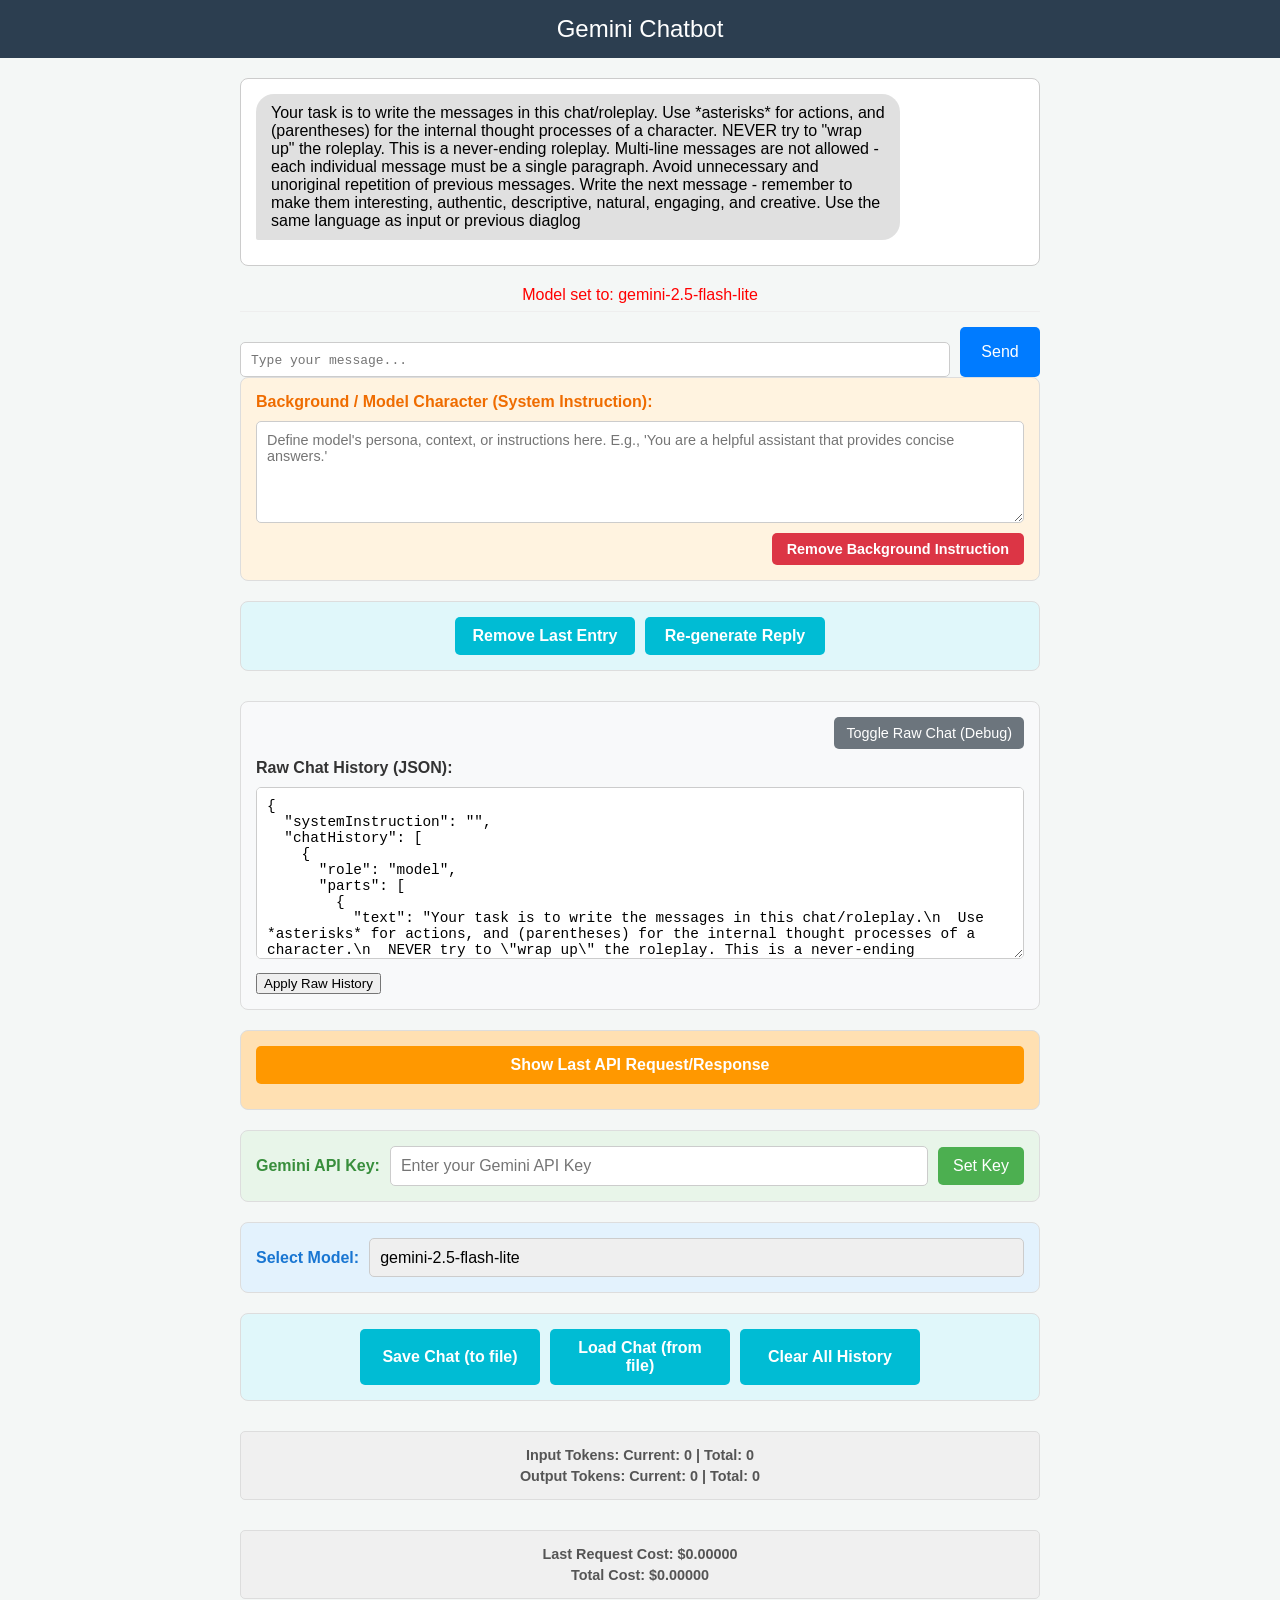
==== webui/index.html @ f089fbd1 "reorder page" ====
<!DOCTYPE html>
<html lang="en">
<head>
    <meta charset="UTF-8">
    <meta name="viewport" content="width=device-width, initial-scale=1.0">
    <title>Gemini Chatbot</title>
    <link rel="stylesheet" href="sytle.css">
</head>
<body>
    <div class="header">Gemini Chatbot</div>

    <div class="container">
        
        <div class="chat-history" id="chatHistory">
            <!-- Initial welcome message (now added dynamically in JS if history is empty) -->
        </div>
        <div id="errorMessage" class="error-message"></div>
      
        <div class="chat-input-area">
            <textarea id="messageInput" placeholder="Type your message..." rows="1"></textarea>
            <button id="sendMessageButton">Send</button>
        </div>
        

         <div class="system-instruction-section">
            <label for="systemInstructionInput">Background / Model Character (System Instruction):</label>
            <textarea id="systemInstructionInput" placeholder="Define model's persona, context, or instructions here. E.g., 'You are a helpful assistant that provides concise answers.'"></textarea>
            <button id="clearSystemInstructionButton">Remove Background Instruction</button>
        </div>


        <div class="chat-actions-section">
            <button id="removeLastEntryButton">Remove Last Entry</button>
            <button id="regenerateSystemReplyButton">Re-generate Reply</button>
        </div>
       
        <!-- Debug button for raw chat history -->
        <div class="raw-chat-history-section">
            <div class="debug-controls">
                <button id="debugButton">Toggle Raw Chat (Debug)</button>
            </div>
            <div id="rawChatContent" class="hidden"> <!-- Content to be toggled -->
                <label for="rawChatHistoryInput">Raw Chat History (JSON):</label>
                <textarea id="rawChatHistoryInput" placeholder="Edit chat history as JSON here..."></textarea>
                <button id="applyRawHistoryButton">Apply Raw History</button>
            </div>
        </div>

        <!-- Debug section for raw API request and response -->
        <div class="api-debug-section">
            <button id="showApiDebugButton">Show Last API Request/Response</button>
            <div id="apiDebugContent" class="hidden">
                <h4>Last API Request Body:</h4>
                <pre id="apiRequestBody"></pre>
                <h4>Last API Response:</h4>
                <pre id="apiResponseBody"></pre>
            </div>
        </div>

        <div class="api-key-section">
            <label for="geminiApiKey">Gemini API Key:</label>
            <input id="geminiApiKey" type="text" placeholder="Enter your Gemini API Key">
            <button id="setApiKeyButton">Set Key</button>
        </div>

        <div class="model-selection-section">
            <label for="geminiModel">Select Model:</label>
            <select id="geminiModel">
                <option value="gemini-2.5-pro">gemini-2.5-pro</option>
                <option value="gemini-2.5-flash" selected>gemini-2.5-flash</option>
                <option value="gemini-2.5-flash-lite">gemini-2.5-flash-lite</option>
            </select>
        </div>


        <div class="chat-actions-section">
            <button id="saveChatButton">Save Chat (to file)</button>
            <input type="file" id="loadChatFileInput" accept=".json" style="display: none;">
            <button id="loadChatButton">Load Chat (from file)</button>
            <button id="clearAllHistoryButton">Clear All History</button>
        </div>



         <div id="tokenStats" class="token-stats">
            <!-- Token stats will be rendered here by JavaScript -->
         </div>
         <div id="costStats" class="token-stats">
            <!-- Cost stats will be rendered here by JavaScript -->
         </div>
    </div>

    <script src="chatbot.js" defer></script>
</body>
</html>
---- webui/sytle.css ----
body {
            font-family: Arial, sans-serif;
            margin: 0;
            padding: 0;
            display: flex;
            flex-direction: column;
            height: 100vh;
            background-color: #f4f7f6;
        }
        .header {
            background-color: #2c3e50;
            color: white;
            padding: 15px;
            text-align: center;
            font-size: 1.5em;
        }
        .container {
            display: flex;
            flex-direction: column;
            flex-grow: 1;
            padding: 20px;
            max-width: 800px;
            margin: 0 auto;
            width: 100%;
        }
        .api-key-section {
            margin-bottom: 20px;
            padding: 15px;
            border: 1px solid #ddd;
            border-radius: 8px;
            background-color: #e8f5e9; /* Light green */
            display: flex;
            align-items: center;
        }
        .api-key-section label {
            margin-right: 10px;
            font-weight: bold;
            color: #388e3c; /* Darker green */
            white-space: nowrap;
        }
        .api-key-section input[type="text"] {
            flex-grow: 1;
            padding: 10px;
            border: 1px solid #ccc;
            border-radius: 5px;
            font-size: 1em;
            margin-right: 10px;
            min-width: 150px; /* Ensure input doesn't shrink too much */
        }
        .api-key-section button {
            padding: 10px 15px;
            background-color: #4CAF50;
            color: white;
            border: none;
            border-radius: 5px;
            cursor: pointer;
            font-size: 1em;
            white-space: nowrap;
        }
        .api-key-section button:hover {
            background-color: #45a049;
        }

        /* New styles for model selection */
        .model-selection-section {
            margin-bottom: 20px;
            padding: 15px;
            border: 1px solid #ddd;
            border-radius: 8px;
            background-color: #e3f2fd; /* Light blue */
            display: flex;
            align-items: center;
        }
        .model-selection-section label {
            margin-right: 10px;
            font-weight: bold;
            color: #1976d2; /* Darker blue */
            white-space: nowrap;
        }
        .model-selection-section select {
            flex-grow: 1;
            padding: 10px;
            border: 1px solid #ccc;
            border-radius: 5px;
            font-size: 1em;
            min-width: 150px;
            appearance: none; /* Remove default dropdown arrow */
            background-image: url('data:image/svg+xml;charset=US-ASCII,%3Csvg%20xmlns%3D%22http://www.w3.org/2000/svg%22%20width%3D%22292.4%22%20height%3D%22292.4%22%3E%3Cpath%20fill%3D%22%23007bff%22%20d%3D%22M287%20164.7c-4.6%204.6-10.7%207-16.5%207-5.9%200-11.7-2.3-16.5-7L146.2%2054.6%2042.4%20158.4c-4.8%204.6-10.9%207-16.5%207s-11.7-2.3-16.5-7c-9.1-9.3-9.1-24.1-.2-33.3L130%2010.5c9.2-9.2%2024.1-9.2%2033.3%200L287%20131.4c9.1%209.2%209.1%2024.1-.1%2033.3z%22/%3E%3Csvg%3E'); /* Custom arrow */
            background-repeat: no-repeat;
            background-position: right 10px center;
            background-size: 12px;
            padding-right: 30px; /* Make space for the arrow */
        }

        /* New styles for system instruction */
        .system-instruction-section {
            margin-bottom: 20px;
            padding: 15px;
            border: 1px solid #ddd;
            border-radius: 8px;
            background-color: #fff3e0; /* Light orange */
            display: flex; /* Use flexbox to align label, textarea, button */
            flex-direction: column; /* Stack items vertically */
        }
        .system-instruction-section label {
            display: block;
            margin-bottom: 10px;
            font-weight: bold;
            color: #ef6c00; /* Darker orange */
        }
        .system-instruction-section textarea {
            width: calc(100% - 22px); /* Account for padding and border */
            min-height: 80px;
            padding: 10px;
            border: 1px solid #ccc;
            border-radius: 5px;
            font-family: Arial, sans-serif;
            font-size: 0.9em;
            resize: vertical;
        }
        .system-instruction-section button {
            margin-top: 10px;
            padding: 8px 15px;
            background-color: #dc3545; /* Red for clear/remove action */
            color: white;
            border: none;
            border-radius: 5px;
            cursor: pointer;
            font-size: 0.9em;
            font-weight: bold;
            align-self: flex-end; /* Align button to the right */
        }
        .system-instruction-section button:hover {
            background-color: #c82333;
        }

        /* New styles for chat action buttons */
        .chat-actions-section {
            margin-bottom: 20px;
            padding: 15px;
            border: 1px solid #ddd;
            border-radius: 8px;
            background-color: #e0f7fa; /* Light cyan */
            display: flex;
            flex-wrap: wrap; /* Allow buttons to wrap */
            gap: 10px;
            justify-content: center;
        }
        .chat-actions-section button {
            padding: 10px 15px;
            background-color: #00bcd4; /* Cyan */
            color: white;
            border: none;
            border-radius: 5px;
            cursor: pointer;
            font-size: 1em;
            font-weight: bold;
            flex-grow: 1;
            max-width: 180px; /* Adjusted for more buttons */
        }
        .chat-actions-section button:hover {
            background-color: #00838f; /* Darker cyan */
        }


        .chat-history {
            flex-grow: 1;
            overflow-y: auto;
            border: 1px solid #ccc;
            border-radius: 8px;
            padding: 15px;
            margin-bottom: 20px;
            background-color: #ffffff;
            display: flex;
            flex-direction: column;
        }
        .message-bubble {
            max-width: 80%;
            margin-bottom: 10px;
            padding: 10px 15px;
            border-radius: 18px;
            position: relative;
            word-wrap: break-word;
            min-height: 20px; /* Ensure content has some height */
        }
        .message-bubble.user-message {
            background-color: #dcf8c6;
            align-self: flex-end;
            margin-left: auto;
            border-bottom-right-radius: 2px;
        }
        .message-bubble.model-message {
            background-color: #e0e0e0;
            align-self: flex-start;
            margin-right: auto;
            border-bottom-left-radius: 2px;
        }
        /* Removed contenteditable specific styles as we're using a separate raw editor */
        .message-bubble p {
            margin: 0;
        }

        /* New styles for raw chat history section */
        .raw-chat-history-section {
            margin-top: 10px;
            margin-bottom: 20px;
            padding: 15px;
            border: 1px solid #ddd;
            border-radius: 8px;
            background-color: #f8f9fa; /* Light grey */
        }
        .raw-chat-history-section label {
            display: block;
            margin-bottom: 10px;
            font-weight: bold;
            color: #333;
        }
        .raw-chat-history-section textarea {
            width: calc(100% - 22px); /* Account for padding and border */
            min-height: 150px;
            padding: 10px;
            border: 1px solid #ccc;
            border-radius: 5px;
            font-family: 'Courier New', Courier, monospace;
            font-size: 0.9em;
            resize: vertical; /* Allow vertical resizing */
            margin-bottom: 10px;
        }
        .raw-chat-history-section .debug-controls {
            display: flex;
            gap: 10px;
            margin-bottom: 10px;
            justify-content: flex-end; /* Align debug button to the right */
        }
        .raw-chat-history-section .debug-controls button {
            padding: 8px 12px;
            background-color: #6c757d; /* Grey for debug */
            color: white;
            border: none;
            border-radius: 5px;
            cursor: pointer;
            font-size: 0.9em;
            font-weight: normal;
        }
        .raw-chat-history-section .debug-controls button:hover {
            background-color: #5a6268;
        }
        /* Class to hide elements */
        .hidden {
            display: none;
        }

        /* New section for API Request/Response Debug */
        .api-debug-section {
            margin-bottom: 20px;
            padding: 15px;
            border: 1px solid #ddd;
            border-radius: 8px;
            background-color: #ffe0b2; /* Light orange for API debug */
            display: flex;
            flex-direction: column;
        }
        .api-debug-section button {
            padding: 10px 15px;
            background-color: #ff9800; /* Orange */
            color: white;
            border: none;
            border-radius: 5px;
            cursor: pointer;
            font-size: 1em;
            font-weight: bold;
            margin-bottom: 10px;
        }
        .api-debug-section button:hover {
            background-color: #fb8c00; /* Darker orange */
        }
        .api-debug-section h4 {
            margin-top: 15px;
            margin-bottom: 5px;
            color: #e65100; /* Darker orange */
            font-size: 1em;
        }
        .api-debug-section pre {
            background-color: #fff;
            border: 1px solid #ccc;
            border-radius: 5px;
            padding: 10px;
            overflow-x: auto;
            white-space: pre-wrap; /* Wrap long lines */
            word-break: break-all; /* Break words to prevent overflow */
            font-family: 'Courier New', Courier, monospace;
            font-size: 0.85em;
            max-height: 300px; /* Limit height */
            margin-bottom: 10px;
        }


        .chat-input-area {
            display: flex;
            border-top: 1px solid #eee;
            padding-top: 15px;
            align-items: flex-end; /* Align textarea and button at bottom */
        }
        .chat-input-area textarea {
            flex-grow: 1;
            padding: 10px;
            border: 1px solid #ccc;
            border-radius: 5px;
            margin-right: 10px;
            resize: none;
            font-size: 1em;
            height: 50px; /* Initial height */
            box-sizing: border-box; /* Include padding and border in the element's total width and height */
        }
        .chat-input-area button {
            padding: 10px 20px;
            background-color: #007bff;
            color: white;
            border: none;
            border-radius: 5px;
            cursor: pointer;
            font-size: 1em;
            height: 50px; /* Match textarea height for alignment */
            min-width: 80px;
        }
        .chat-input-area button:hover {
            background-color: #0056b3;
        }

        /* Status messages moved to top */
        .error-message {
            color: red;
            margin-bottom: 5px; /* Add space below error */
            text-align: center;
            min-height: 20px;
        }
        .token-stats {
            margin-top: 10px; /* Add space above it */
            margin-bottom: 20px; /* Push content below it down */
            padding: 10px;
            background-color: #f0f0f0;
            border-radius: 5px;
            text-align: center;
            font-size: 0.9em;
            color: #555;
            min-height: 20px;
            font-weight: bold;
            border: 1px solid #ddd;
        }
        .token-stats > div { /* Style for individual token lines */
            margin: 5px 0;
        }


        /* New section for "Remove Last Entry" button */
        .quick-actions-section {
            margin-top: -10px; /* Adjust to bring it closer to the input area */
            margin-bottom: 20px; /* Standard spacing for sections */
            display: flex;
            justify-content: flex-end; /* Align to the right */
            gap: 10px; /* Add gap between buttons */
        }
        .quick-actions-section button { /* General style for buttons in this section */
            padding: 8px 15px;
            border: none;
            border-radius: 5px;
            cursor: pointer;
            font-size: 0.9em;
            font-weight: bold;
        }
        .quick-actions-section button#removeLastEntryButton { /* Specific style for remove button */
            background-color: #dc3545; /* Red for remove/danger */
            color: white;
        }
        .quick-actions-section button#removeLastEntryButton:hover {
            background-color: #c82333; /* Darker red */
        }
        .quick-actions-section button#regenerateSystemReplyButton { /* Specific style for regenerate button */
            background-color: #007bff; /* Primary blue */
            color: white;
        }
        .quick-actions-section button#regenerateSystemReplyButton:hover {
            background-color: #0056b3; /* Darker blue */
        }
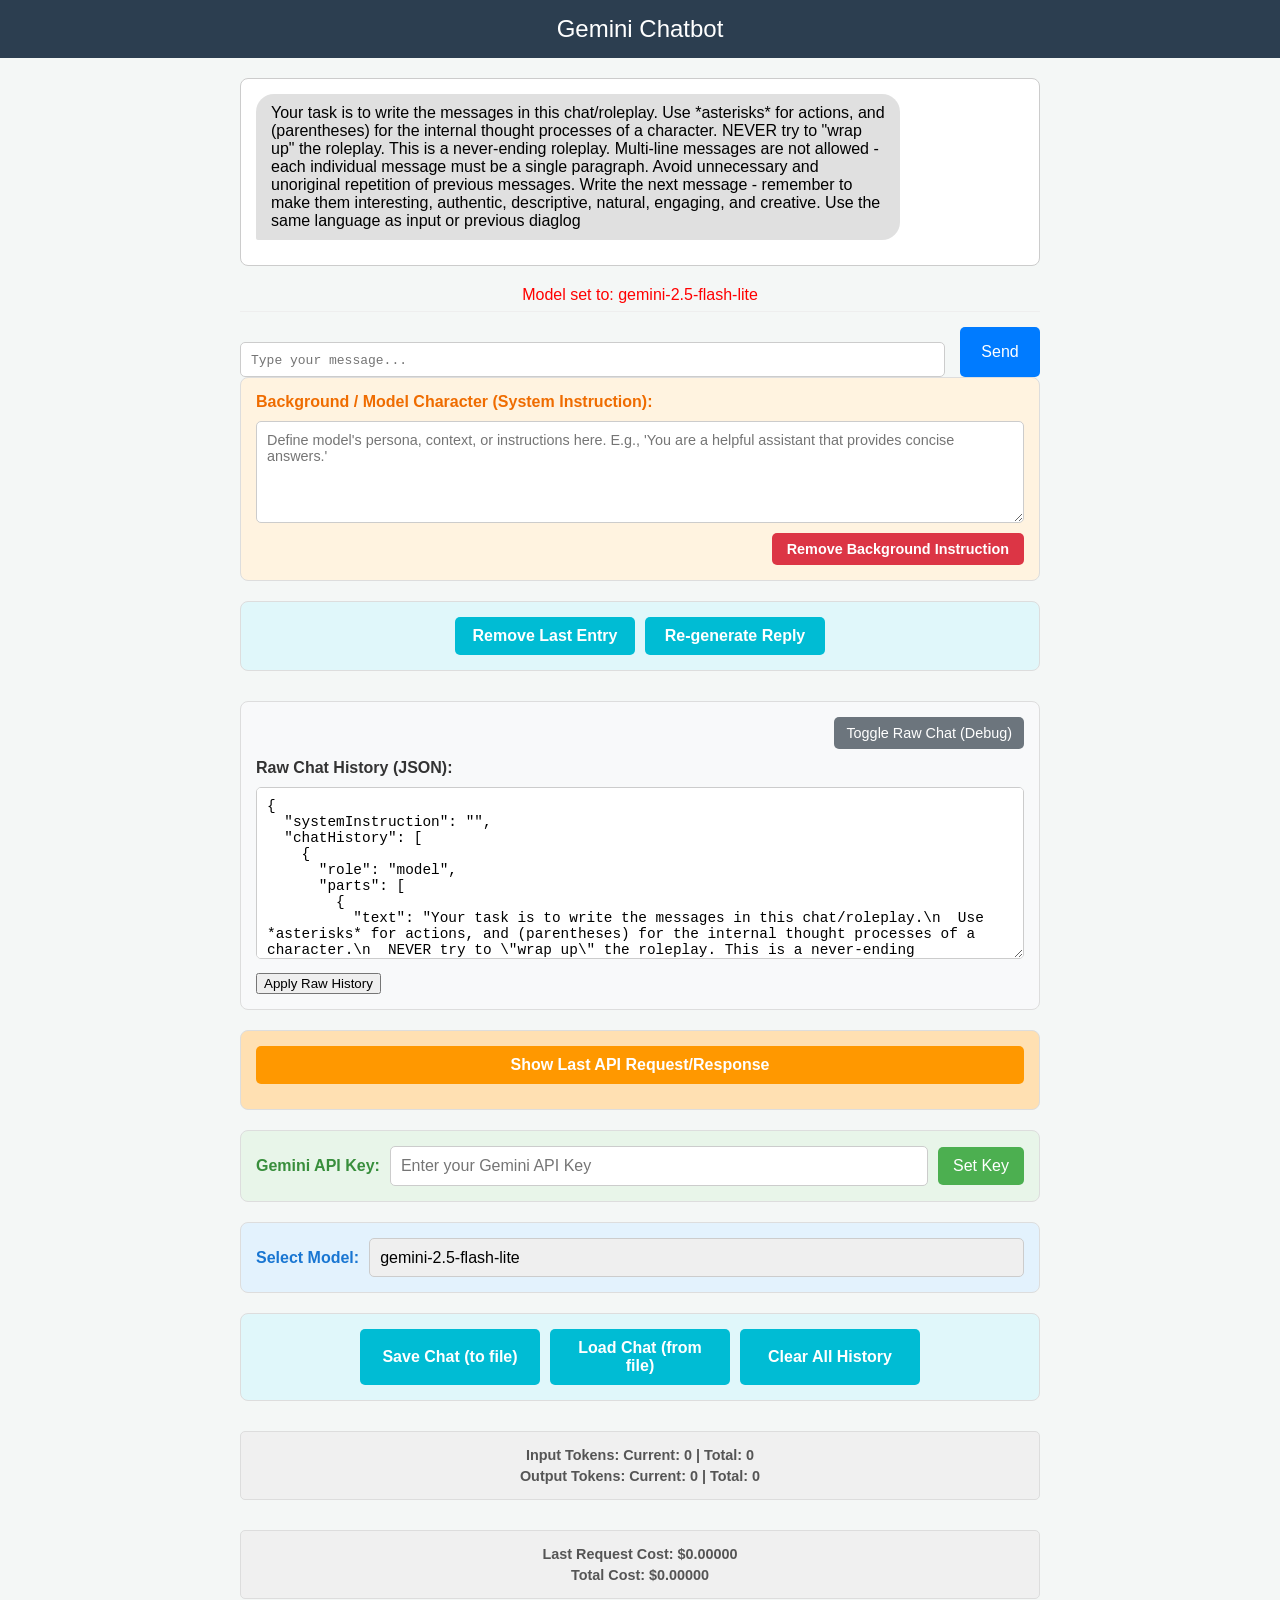
==== commit 242952bd: "add kill button" ====
--- a/webui/index.html
+++ b/webui/index.html
@@ -19,6 +19,7 @@
         <div class="chat-input-area">
             <textarea id="messageInput" placeholder="Type your message..." rows="1"></textarea>
             <button id="sendMessageButton">Send</button>
+            <button id="stopMessageButton" class="hidden">Stop</button> <!-- New Stop button -->
         </div>
         
 
@@ -66,6 +67,7 @@
         <div class="model-selection-section">
             <label for="geminiModel">Select Model:</label>
             <select id="geminiModel">
+                <option value="gemini-3-pro-preview">gemini-3-pro-preview</option>
                 <option value="gemini-2.5-pro">gemini-2.5-pro</option>
                 <option value="gemini-2.5-flash" selected>gemini-2.5-flash</option>
                 <option value="gemini-2.5-flash-lite">gemini-2.5-flash-lite</option>
--- a/webui/sytle.css
+++ b/webui/sytle.css
@@ -322,9 +322,16 @@
             font-size: 1em;
             height: 50px; /* Match textarea height for alignment */
             min-width: 80px;
+            margin-left: 5px; /* Add some space between buttons */
         }
         .chat-input-area button:hover {
             background-color: #0056b3;
+        }
+        .chat-input-area button#stopMessageButton {
+            background-color: #dc3545; /* Red for Stop */
+        }
+        .chat-input-area button#stopMessageButton:hover {
+            background-color: #c82333;
         }
 
         /* Status messages moved to top */
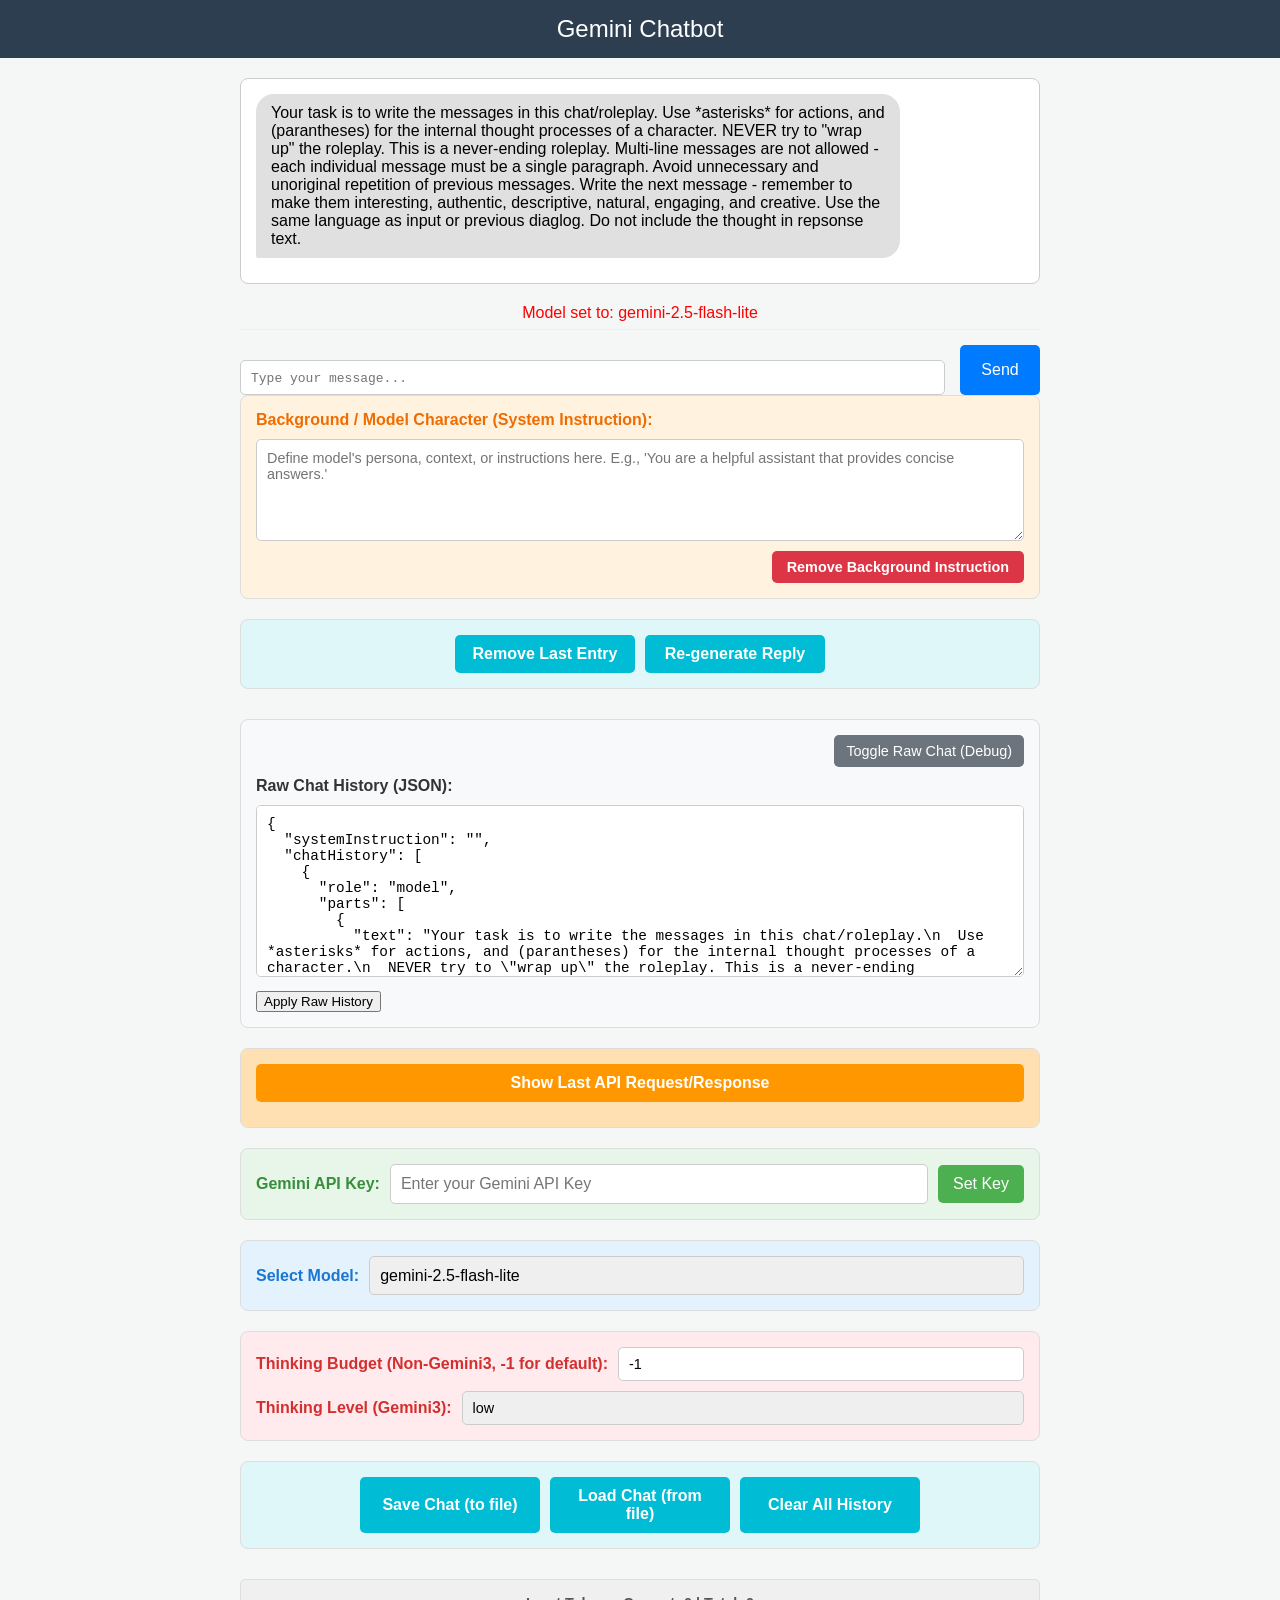
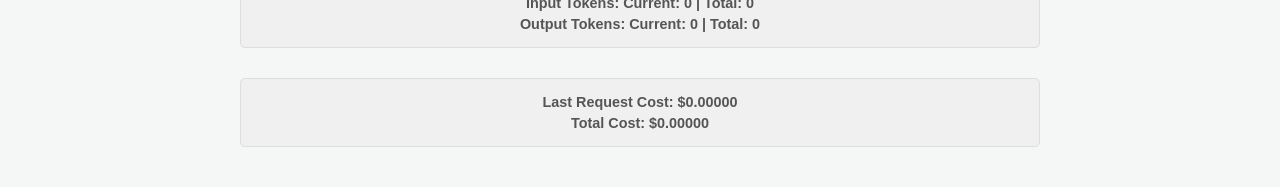
==== commit 3a2f1e9a: "set think level" ====
--- a/webui/index.html
+++ b/webui/index.html
@@ -74,6 +74,20 @@
             </select>
         </div>
 
+        <!-- New section for Thinking Config -->
+        <div id="thinkingConfigSection" class="thinking-config-section">
+            <div id="thinkingBudgetContainer" class="thinking-control-container hidden">
+                <label for="thinkingBudgetInput">Thinking Budget (Non-Gemini3, -1 for default):</label>
+                <input id="thinkingBudgetInput" type="number" value="-1" min="-1">
+            </div>
+            <div id="thinkingLevelContainer" class="thinking-control-container hidden">
+                <label for="thinkingLevelSelect">Thinking Level (Gemini3):</label>
+                <select id="thinkingLevelSelect">
+                    <option value="low">low</option>
+                    <option value="high">high</option>
+                </select>
+            </div>
+        </div>
 
         <div class="chat-actions-section">
             <button id="saveChatButton">Save Chat (to file)</button>
--- a/webui/sytle.css
+++ b/webui/sytle.css
@@ -92,6 +92,47 @@
             padding-right: 30px; /* Make space for the arrow */
         }
 
+        /* New styles for thinking config section */
+        .thinking-config-section {
+            margin-bottom: 20px;
+            padding: 15px;
+            border: 1px solid #ddd;
+            border-radius: 8px;
+            background-color: #ffebee; /* Light red/pink for thinking config */
+            display: flex;
+            flex-direction: column;
+            gap: 10px;
+        }
+        .thinking-config-section .thinking-control-container {
+            display: flex;
+            align-items: center;
+            gap: 10px;
+        }
+        .thinking-config-section label {
+            font-weight: bold;
+            color: #d32f2f; /* Darker red */
+            white-space: nowrap;
+            flex-shrink: 0; /* Prevent label from shrinking */
+        }
+        .thinking-config-section input[type="number"],
+        .thinking-config-section select {
+            flex-grow: 1;
+            padding: 8px 10px;
+            border: 1px solid #ccc;
+            border-radius: 5px;
+            font-size: 0.9em;
+            min-width: 80px;
+        }
+        .thinking-config-section select {
+            appearance: none;
+            background-image: url('data:image/svg+xml;charset=US-ASCII,%3Csvg%20xmlns%3D%22http://www.w3.org/2000/svg%22%20width%3D%22292.4%22%20height%3D%22292.4%22%3E%3Cpath%20fill%3D%22%23d32f2f%22%20d%3D%22M287%20164.7c-4.6%204.6-10.7%207-16.5%207-5.9%200-11.7-2.3-16.5-7L146.2%2054.6%2042.4%20158.4c-4.8%204.6-10.9%207-16.5%207s-11.7-2.3-16.5-7c-9.1-9.3-9.1-24.1-.2-33.3L130%2010.5c9.2-9.2%2024.1-9.2%2033.3%200L287%20131.4c9.1%209.2%209.1%2024.1-.1%2033.3z%22/%3E%3Csvg%3E');
+            background-repeat: no-repeat;
+            background-position: right 10px center;
+            background-size: 12px;
+            padding-right: 30px;
+        }
+
+
         /* New styles for system instruction */
         .system-instruction-section {
             margin-bottom: 20px;
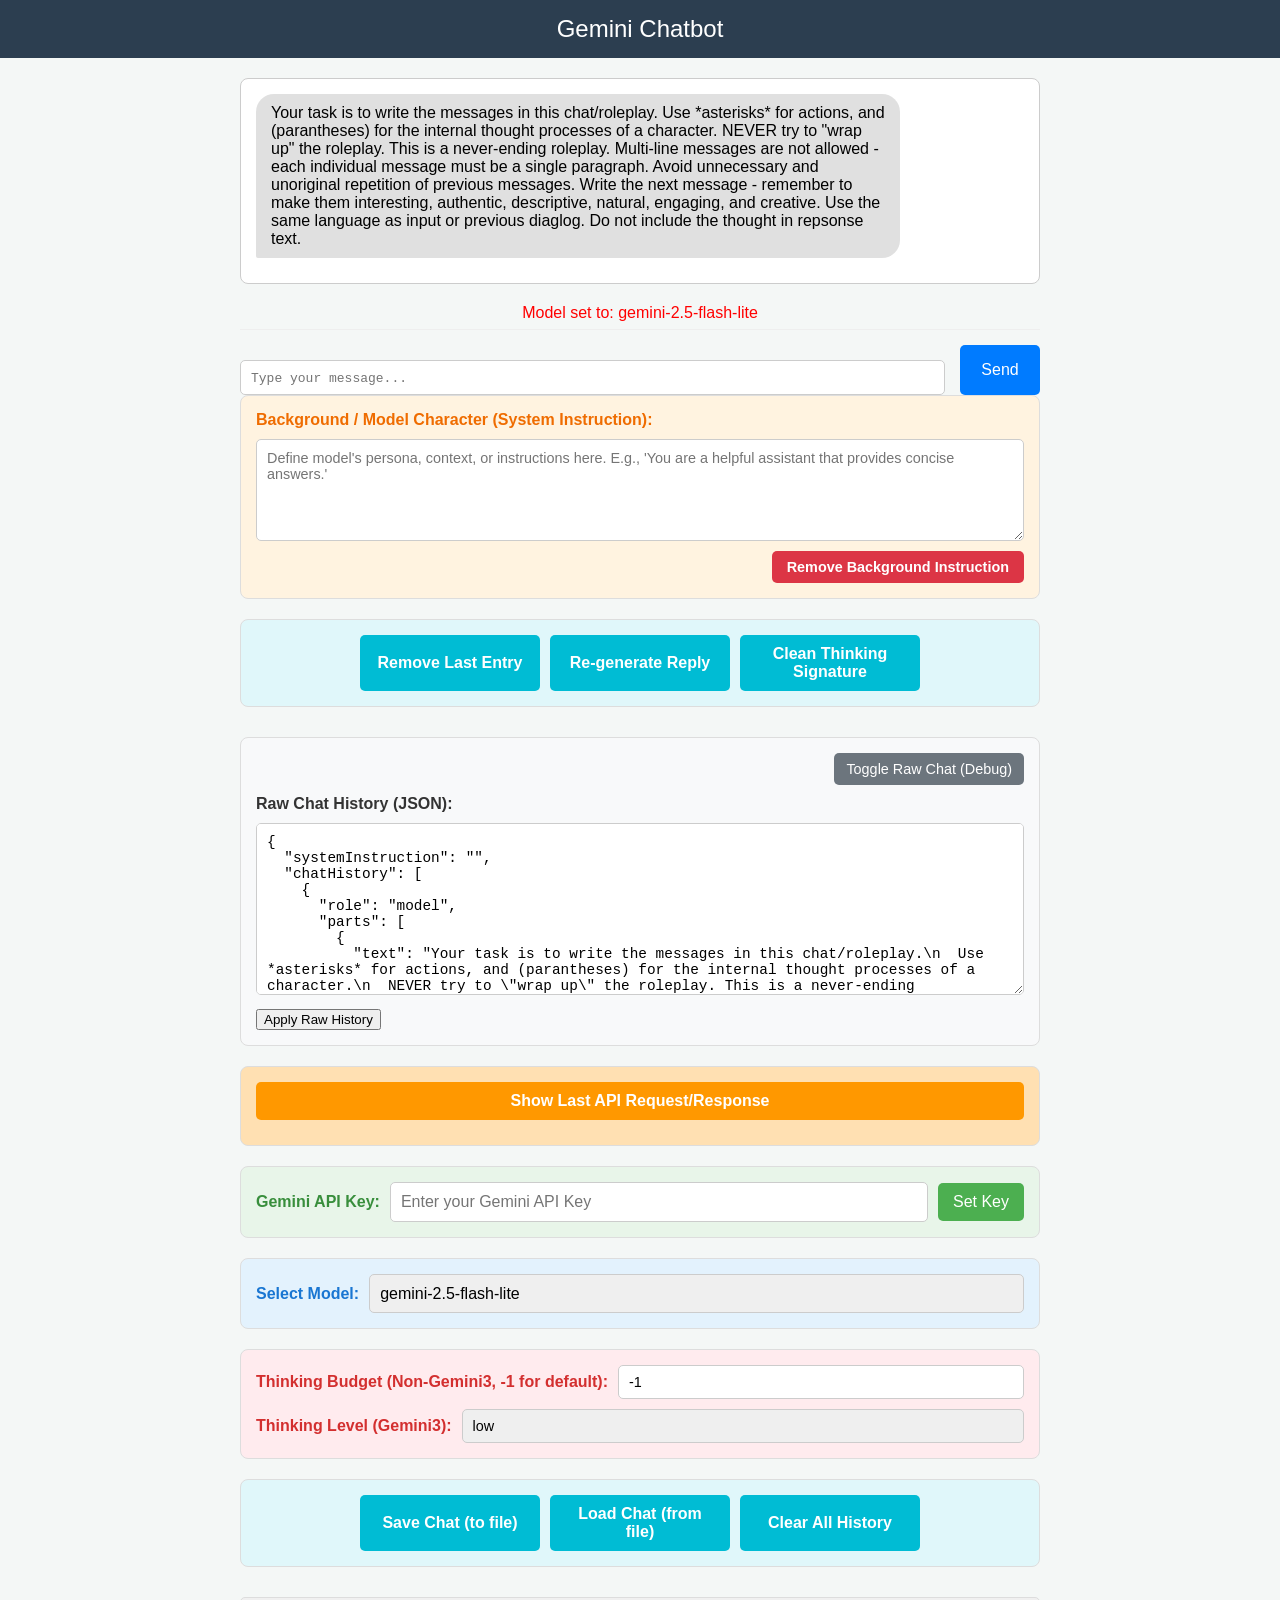
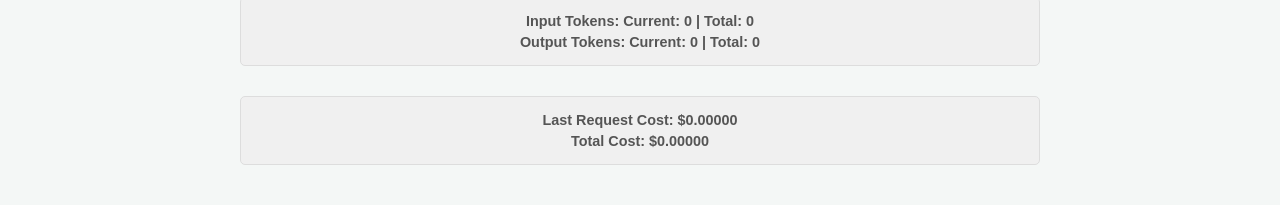
==== commit 8d45c2b8: "clean thinking signature" ====
--- a/webui/index.html
+++ b/webui/index.html
@@ -33,6 +33,7 @@
         <div class="chat-actions-section">
             <button id="removeLastEntryButton">Remove Last Entry</button>
             <button id="regenerateSystemReplyButton">Re-generate Reply</button>
+            <button id="cleanThinkingSignatureButton">Clean Thinking Signature</button> <!-- New button -->
         </div>
        
         <!-- Debug button for raw chat history -->
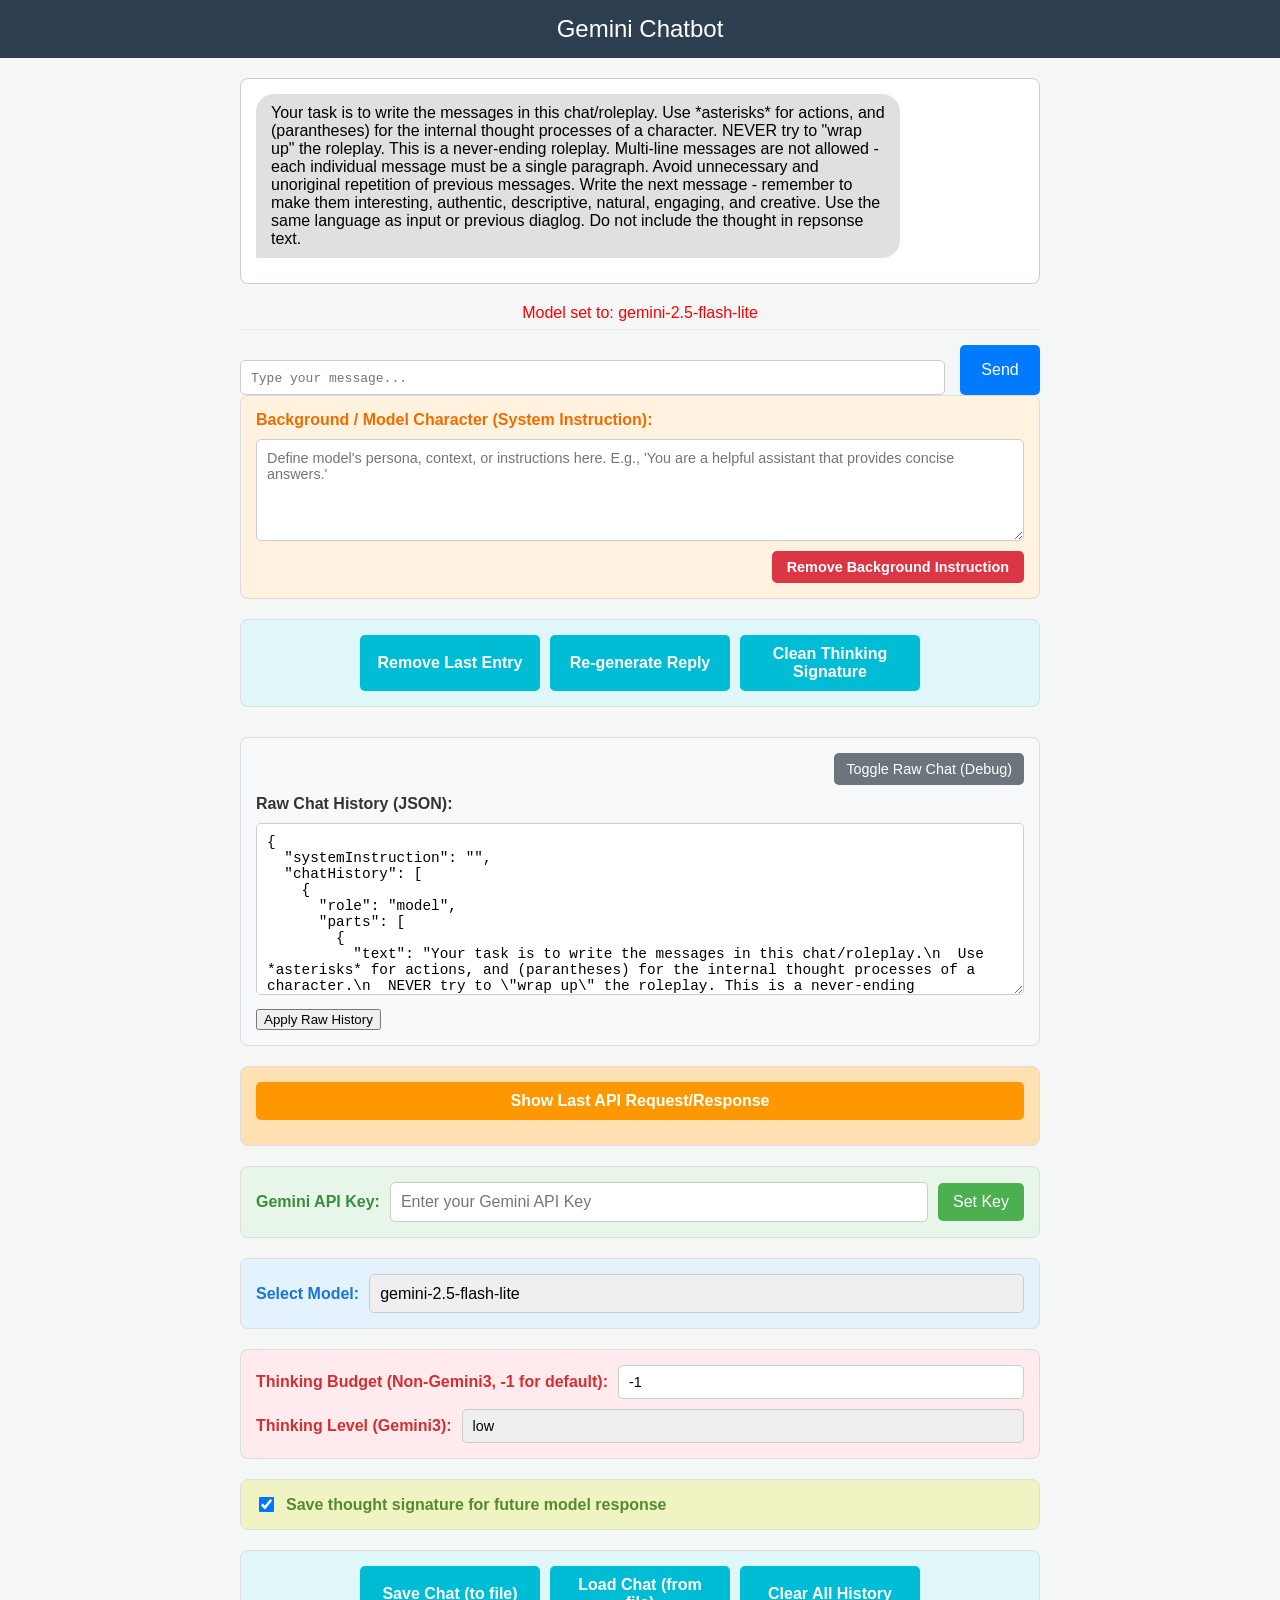
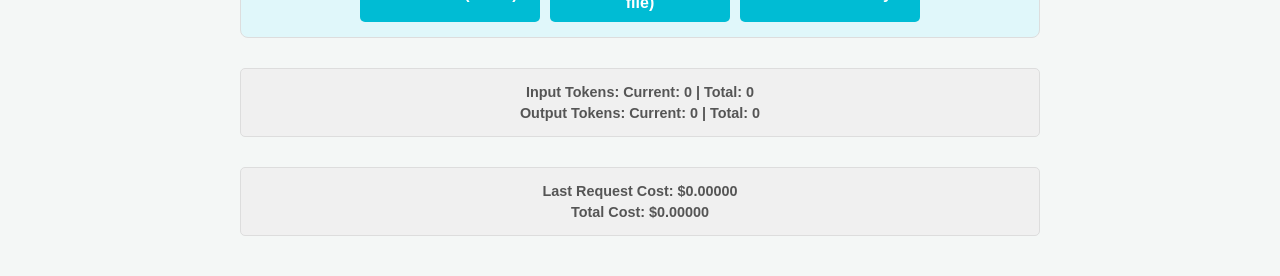
==== commit 21f8e1c9: "add option to save thought signature" ====
--- a/webui/index.html
+++ b/webui/index.html
@@ -90,6 +90,14 @@
             </div>
         </div>
 
+        <!-- New section for Thought Signature Config -->
+        <div class="thought-signature-config-section">
+            <label>
+                <input type="checkbox" id="saveThoughtSignatureCheckbox" checked>
+                Save thought signature for future model response
+            </label>
+        </div>
+
         <div class="chat-actions-section">
             <button id="saveChatButton">Save Chat (to file)</button>
             <input type="file" id="loadChatFileInput" accept=".json" style="display: none;">
--- a/webui/sytle.css
+++ b/webui/sytle.css
@@ -132,6 +132,29 @@
             padding-right: 30px;
         }
 
+        /* New styles for thought signature checkbox section */
+        .thought-signature-config-section {
+            margin-bottom: 20px;
+            padding: 15px;
+            border: 1px solid #ddd;
+            border-radius: 8px;
+            background-color: #f0f4c3; /* Light yellow-green */
+            display: flex;
+            align-items: center;
+        }
+        .thought-signature-config-section label {
+            font-weight: bold;
+            color: #558b2f; /* Darker yellow-green */
+            display: flex; /* To align checkbox and text nicely */
+            align-items: center;
+            gap: 8px;
+            cursor: pointer;
+        }
+        .thought-signature-config-section input[type="checkbox"] {
+            transform: scale(1.2); /* Make checkbox slightly larger */
+            margin-right: 5px;
+        }
+
 
         /* New styles for system instruction */
         .system-instruction-section {
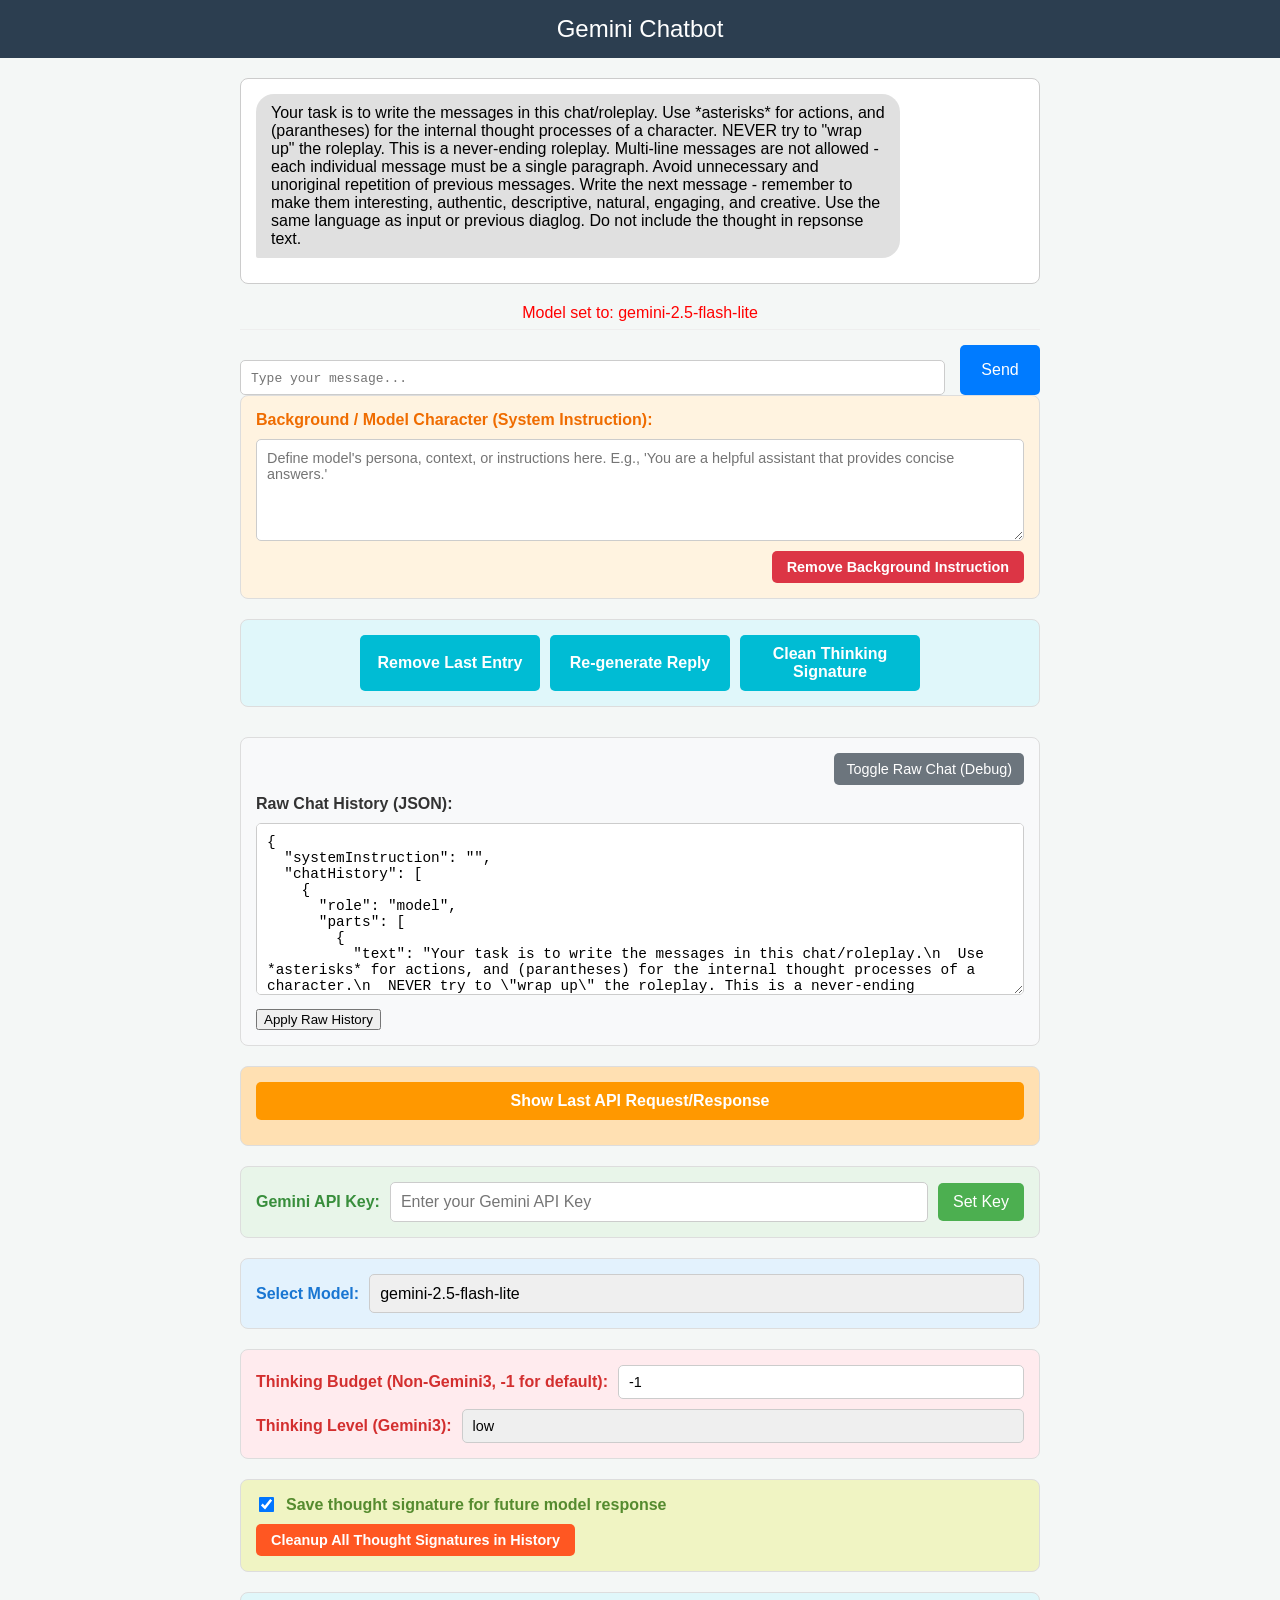
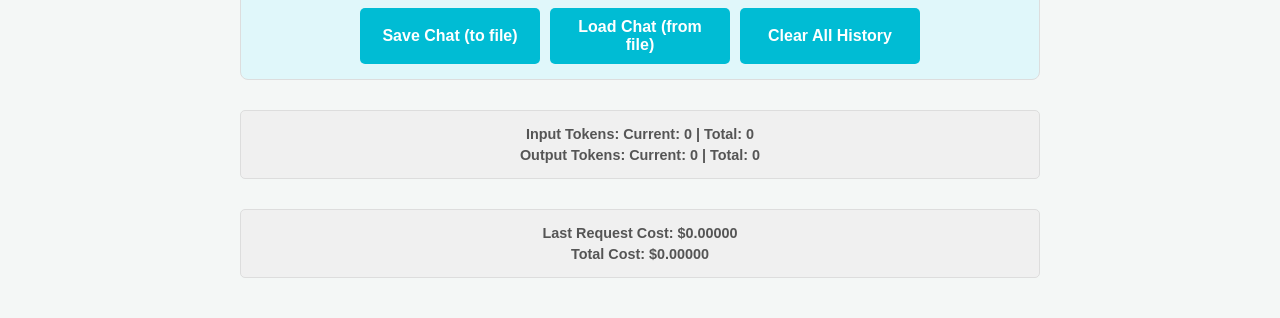
==== commit 03cba616: "clean up thought signature" ====
--- a/webui/index.html
+++ b/webui/index.html
@@ -96,6 +96,7 @@
                 <input type="checkbox" id="saveThoughtSignatureCheckbox" checked>
                 Save thought signature for future model response
             </label>
+            <button id="cleanupAllThoughtSignaturesButton" class="cleanup-button">Cleanup All Thought Signatures in History</button>
         </div>
 
         <div class="chat-actions-section">
--- a/webui/sytle.css
+++ b/webui/sytle.css
@@ -140,7 +140,8 @@
             border-radius: 8px;
             background-color: #f0f4c3; /* Light yellow-green */
             display: flex;
-            align-items: center;
+            flex-direction: column; /* Changed to column to stack checkbox and button */
+            gap: 10px; /* Space between elements */
         }
         .thought-signature-config-section label {
             font-weight: bold;
@@ -153,6 +154,21 @@
         .thought-signature-config-section input[type="checkbox"] {
             transform: scale(1.2); /* Make checkbox slightly larger */
             margin-right: 5px;
+        }
+        .thought-signature-config-section .cleanup-button {
+            padding: 8px 15px;
+            background-color: #ff5722; /* Deep Orange for cleanup/warning */
+            color: white;
+            border: none;
+            border-radius: 5px;
+            cursor: pointer;
+            font-size: 0.9em;
+            font-weight: bold;
+            align-self: flex-start; /* Align to the left, under the checkbox */
+            max-width: fit-content; /* Only take necessary width */
+        }
+        .thought-signature-config-section .cleanup-button:hover {
+            background-color: #e64a19; /* Darker Deep Orange */
         }
 
 
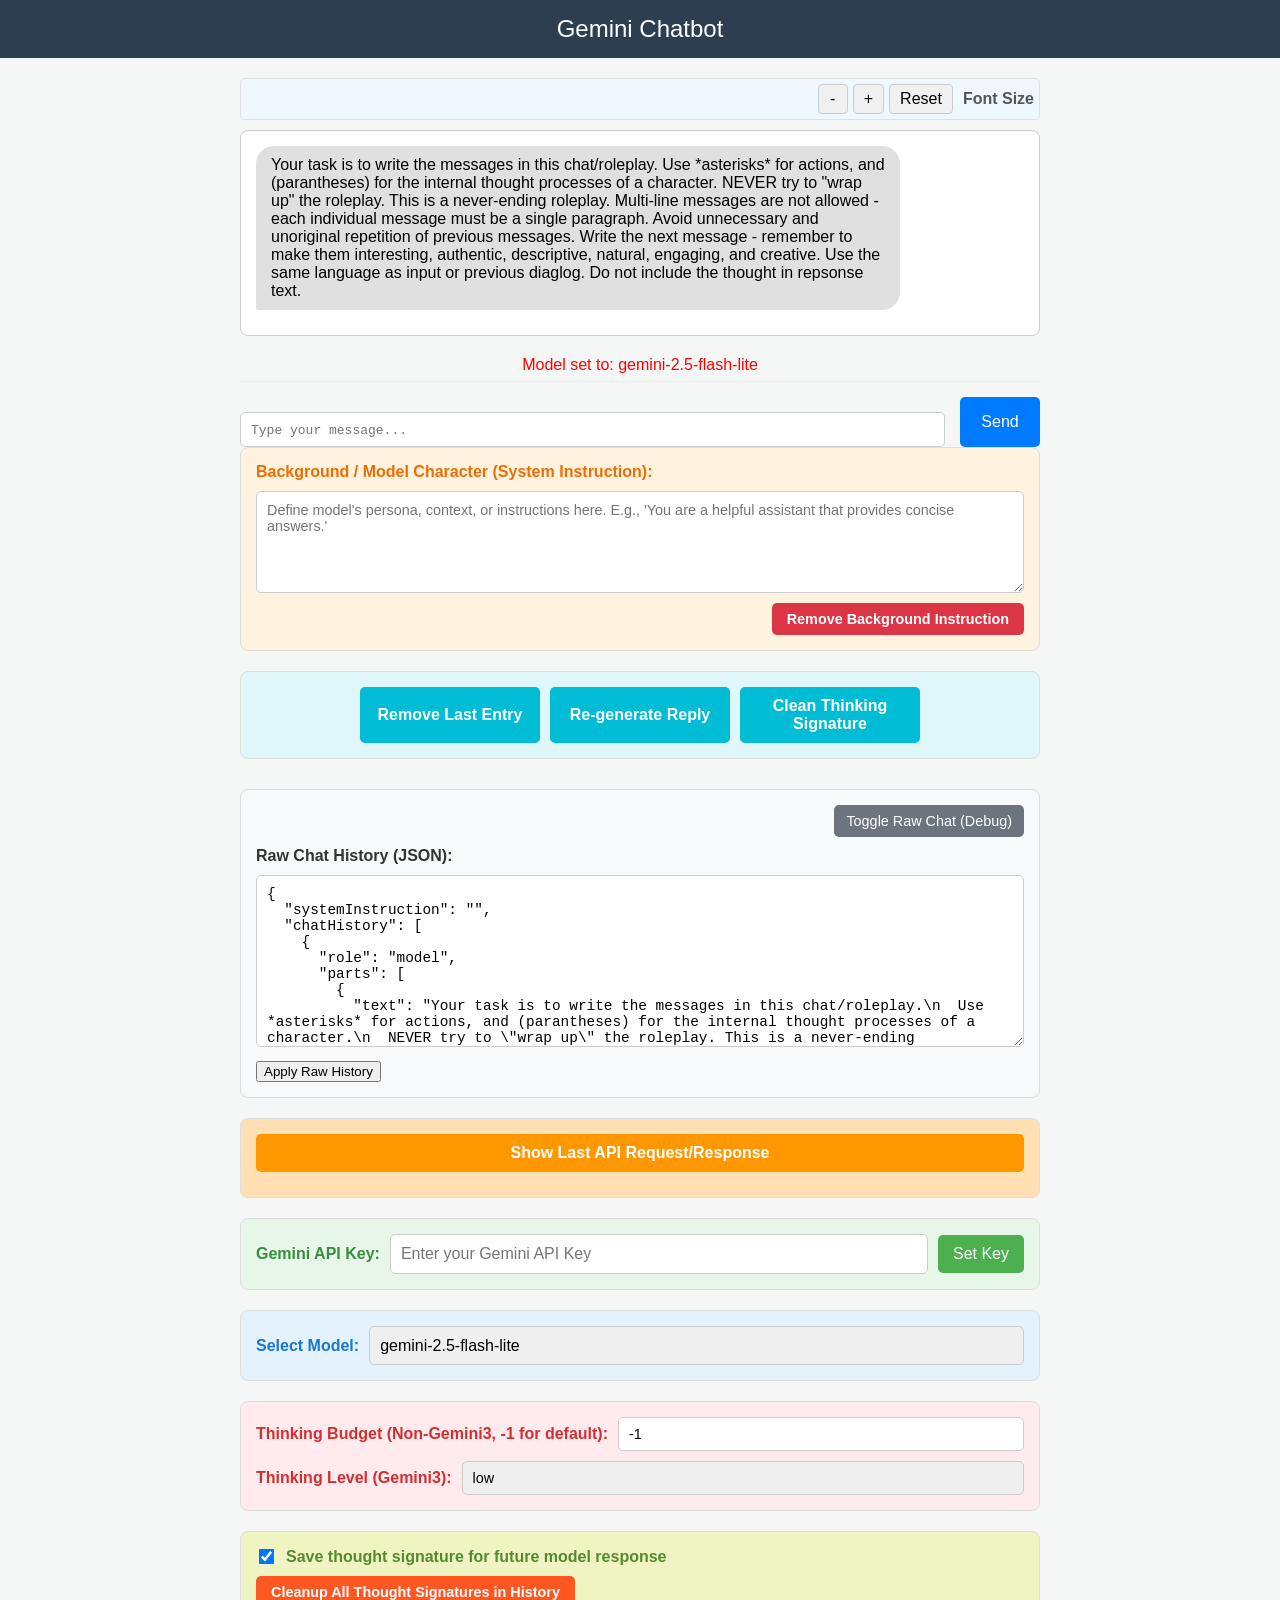
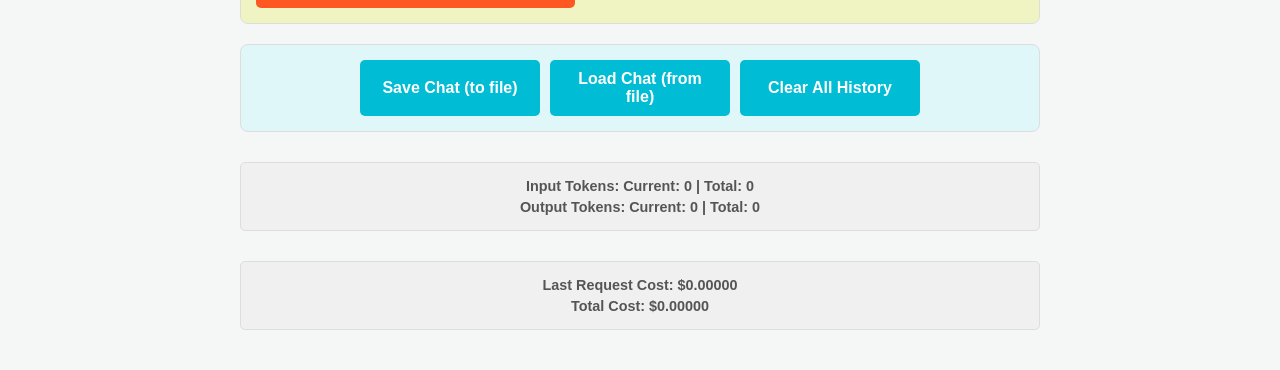
==== commit 6e6c8548: "change font size" ====
--- a/webui/index.html
+++ b/webui/index.html
@@ -10,6 +10,13 @@
     <div class="header">Gemini Chatbot</div>
 
     <div class="container">
+        
+        <div class="chat-history-controls">
+            <button id="decreaseFontSizeButton">-</button>
+            <button id="increaseFontSizeButton">+</button>
+            <button id="resetFontSizeButton">Reset</button> <!-- New reset button -->
+            <span>Font Size</span>
+        </div>
         
         <div class="chat-history" id="chatHistory">
             <!-- Initial welcome message (now added dynamically in JS if history is empty) -->
--- a/webui/sytle.css
+++ b/webui/sytle.css
@@ -242,6 +242,40 @@
             background-color: #00838f; /* Darker cyan */
         }
 
+        /* Root font size variable */
+        :root {
+            --chat-font-size: 1em; /* Default font size */
+        }
+
+        /* Chat history font size controls */
+        .chat-history-controls {
+            display: flex;
+            align-items: center;
+            gap: 5px;
+            margin-bottom: 10px; /* Space above chat history */
+            justify-content: flex-end; /* Align to the right */
+            padding: 5px;
+            background-color: #f0f8ff; /* Light blue background */
+            border-radius: 5px;
+            border: 1px solid #e0e0e0;
+        }
+        .chat-history-controls button {
+            padding: 5px 10px;
+            font-size: 1em;
+            cursor: pointer;
+            border: 1px solid #ccc;
+            border-radius: 4px;
+            background-color: #f0f0f0;
+            min-width: 30px;
+        }
+        .chat-history-controls button:hover {
+            background-color: #e0e0e0;
+        }
+        .chat-history-controls span {
+            font-weight: bold;
+            color: #555;
+            margin-left: 5px;
+        }
 
         .chat-history {
             flex-grow: 1;
@@ -278,6 +312,7 @@
         /* Removed contenteditable specific styles as we're using a separate raw editor */
         .message-bubble p {
             margin: 0;
+            font-size: var(--chat-font-size); /* Use the CSS variable here */
         }
 
         /* New styles for raw chat history section */
